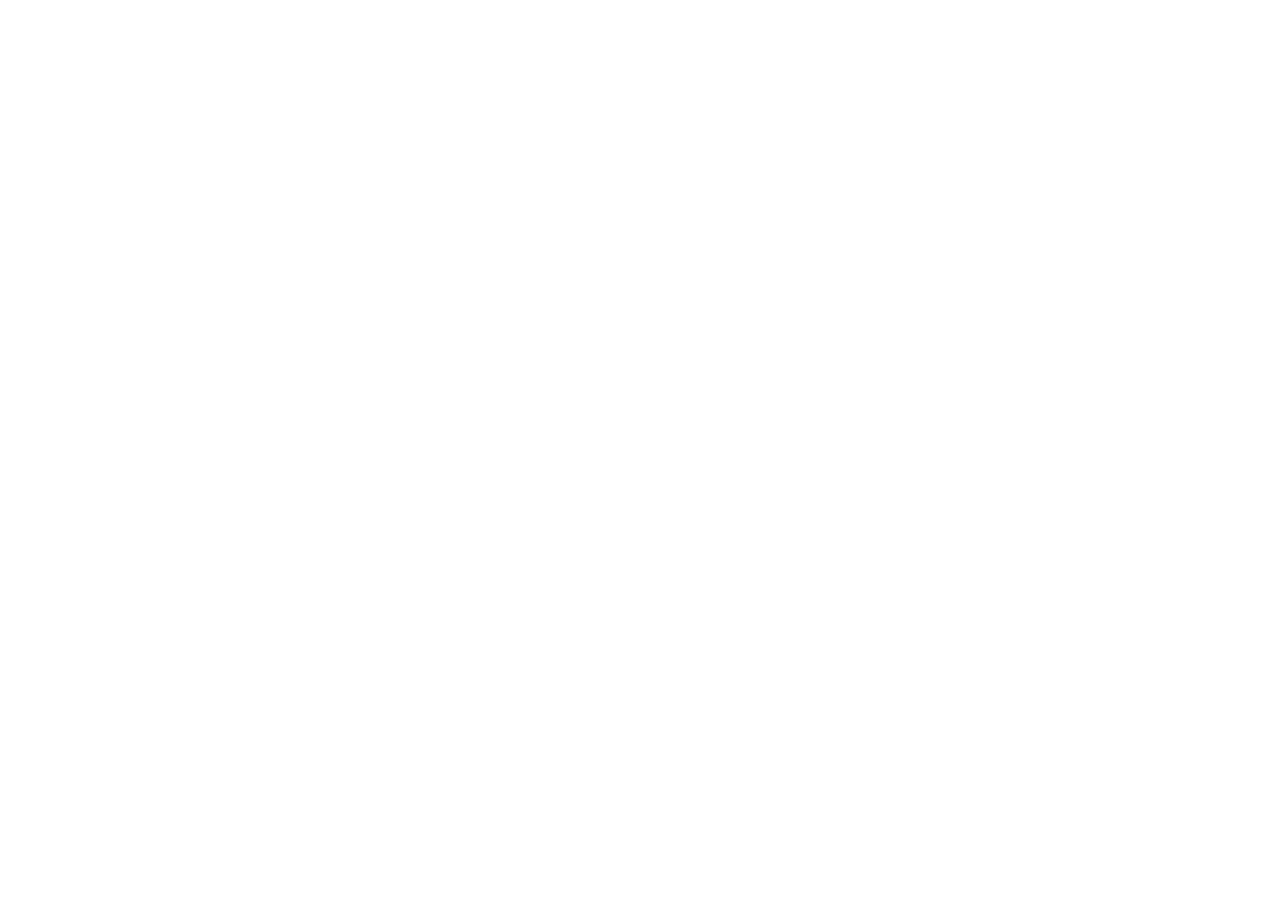
==== index.html @ 2709bdf6 "main commit" ====
<!doctype html>

<html lang="fr">
<head>
  <meta charset="utf-8">

  <title>X100</title>
  <meta name="description" content="Le choix du croissant">
  <meta name="author" content="aZerato">

  <!-- Compiled and minified CSS -->
  <link rel="stylesheet" href="https://cdnjs.cloudflare.com/ajax/libs/materialize/1.0.0/css/materialize.min.css">

  <!-- Compiled and minified JavaScript -->
  <script src="https://cdnjs.cloudflare.com/ajax/libs/materialize/1.0.0/js/materialize.min.js"></script>

  <script
    src="https://code.jquery.com/jquery-3.4.1.min.js"
    integrity="sha256-CSXorXvZcTkaix6Yvo6HppcZGetbYMGWSFlBw8HfCJo="
    crossorigin="anonymous"></script>
</head>

<body>
    
    <div data-component="appx100">

    </div>

    <script type="module" src="app/main.js"></script>
</body>
</html>
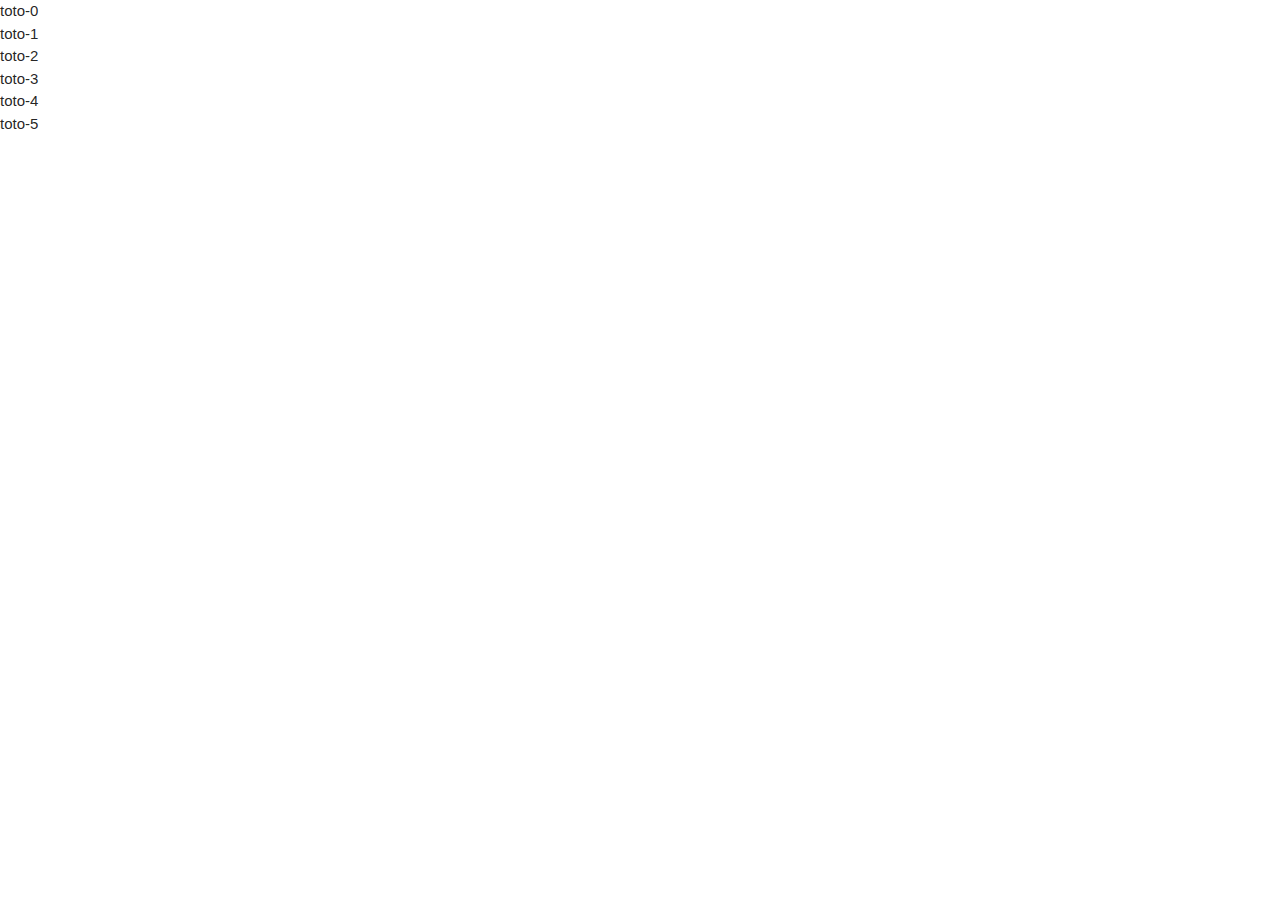
==== commit 79b896f3: "base rendering" ====
--- a/index.html
+++ b/index.html
@@ -23,7 +23,7 @@
 <body>
     
     <div data-component="appx100">
-
+        <div data-component="usersList"></div>
     </div>
 
     <script type="module" src="app/main.js"></script>
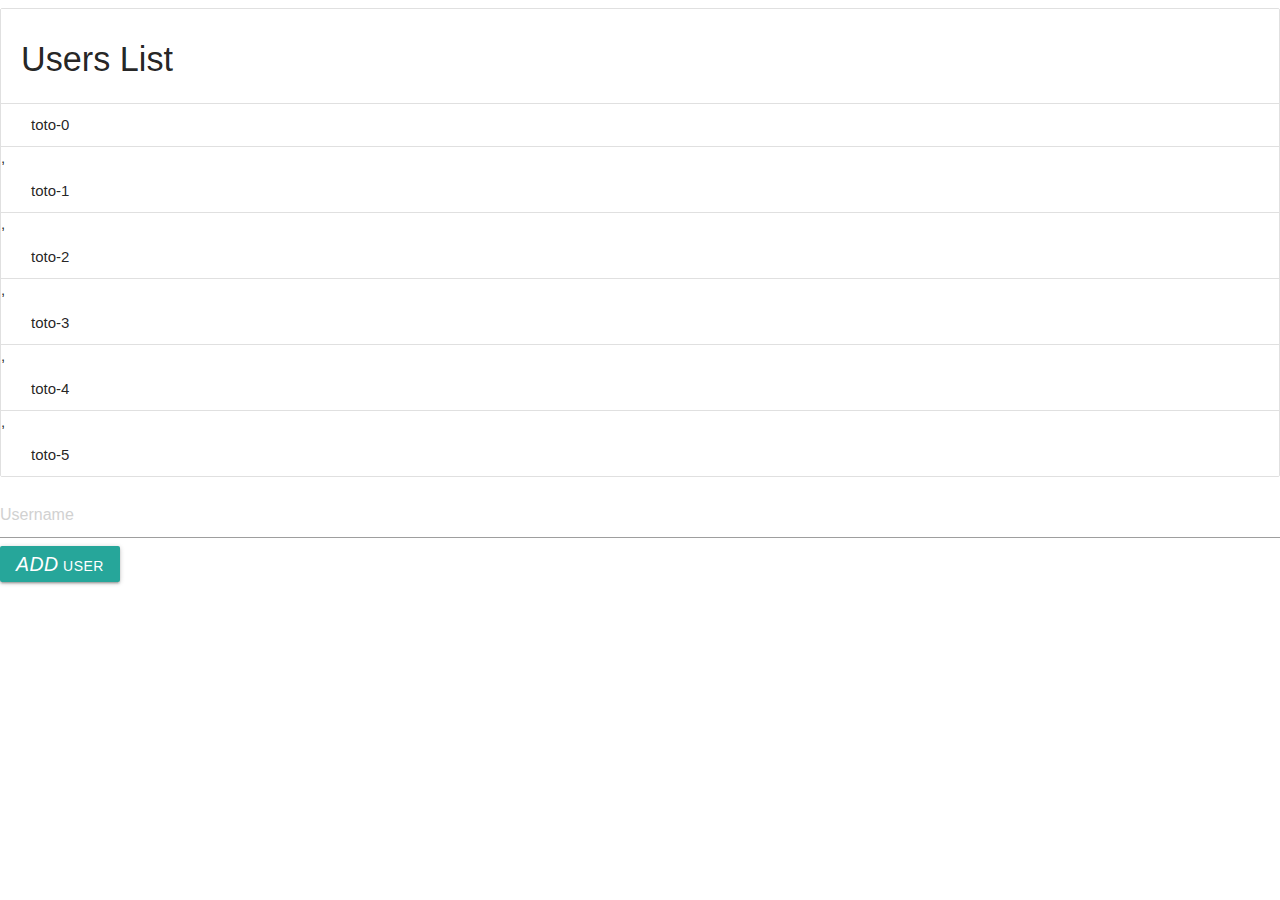
==== commit 78ec737d: "add event manager with form" ====
--- a/index.html
+++ b/index.html
@@ -24,6 +24,7 @@
     
     <div data-component="appx100">
         <div data-component="usersList"></div>
+        <div data-component="userForm"></div>
     </div>
 
     <script type="module" src="app/main.js"></script>
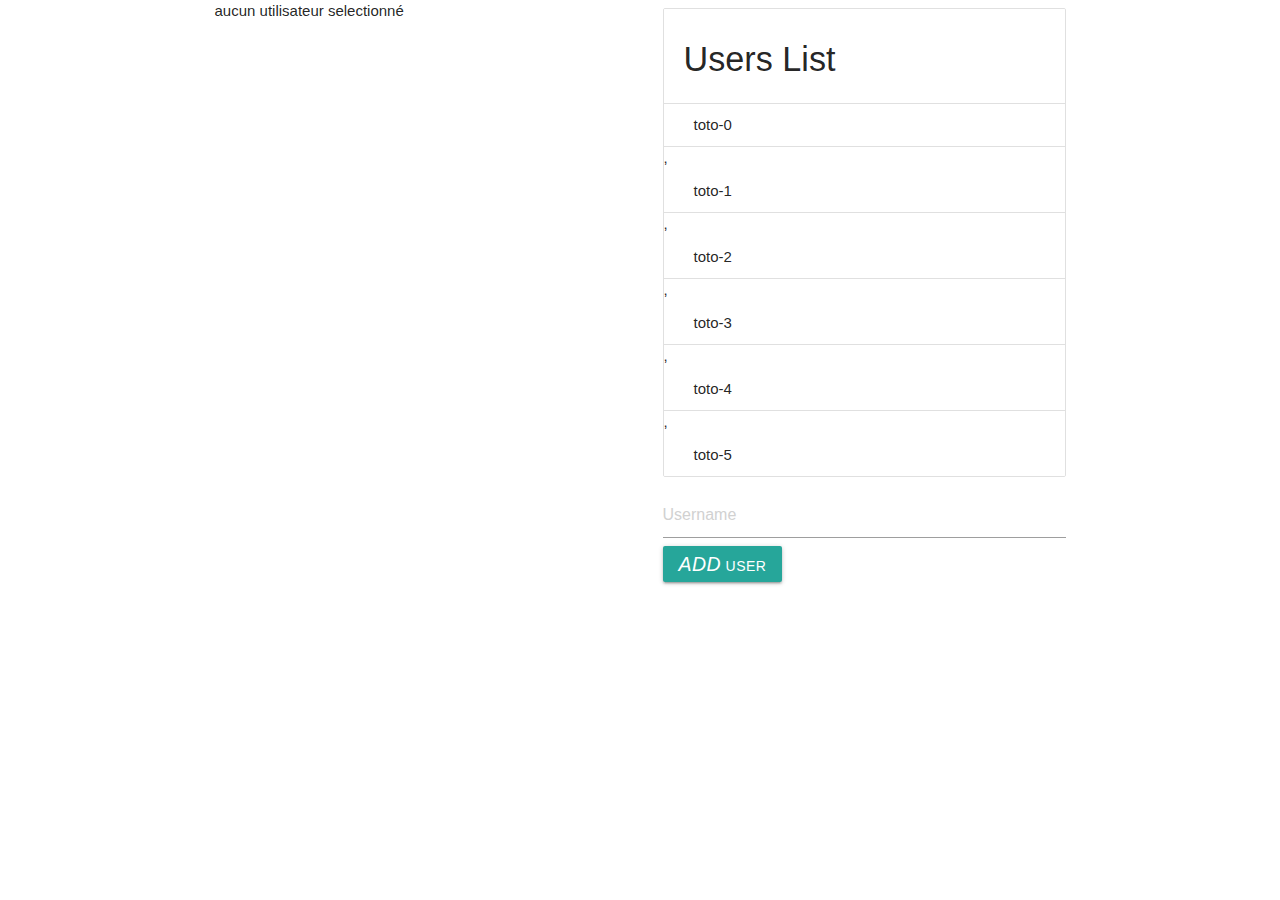
==== commit 7efed8e0: "selected item" ====
--- a/index.html
+++ b/index.html
@@ -13,18 +13,20 @@
 
   <!-- Compiled and minified JavaScript -->
   <script src="https://cdnjs.cloudflare.com/ajax/libs/materialize/1.0.0/js/materialize.min.js"></script>
-
-  <script
-    src="https://code.jquery.com/jquery-3.4.1.min.js"
-    integrity="sha256-CSXorXvZcTkaix6Yvo6HppcZGetbYMGWSFlBw8HfCJo="
-    crossorigin="anonymous"></script>
 </head>
 
 <body>
     
-    <div data-component="appx100">
-        <div data-component="usersList"></div>
-        <div data-component="userForm"></div>
+    <div class="container" data-component="appx100">
+        <div class="row">
+            <div class="col s6">
+                <div class="col s12" data-component="userDetails"></div>
+            </div>
+            <div class="col s6">
+                <div class="col s12" data-component="usersList"></div>
+                <div class="col s12" data-component="userForm"></div>
+            </div>
+        </div>
     </div>
 
     <script type="module" src="app/main.js"></script>
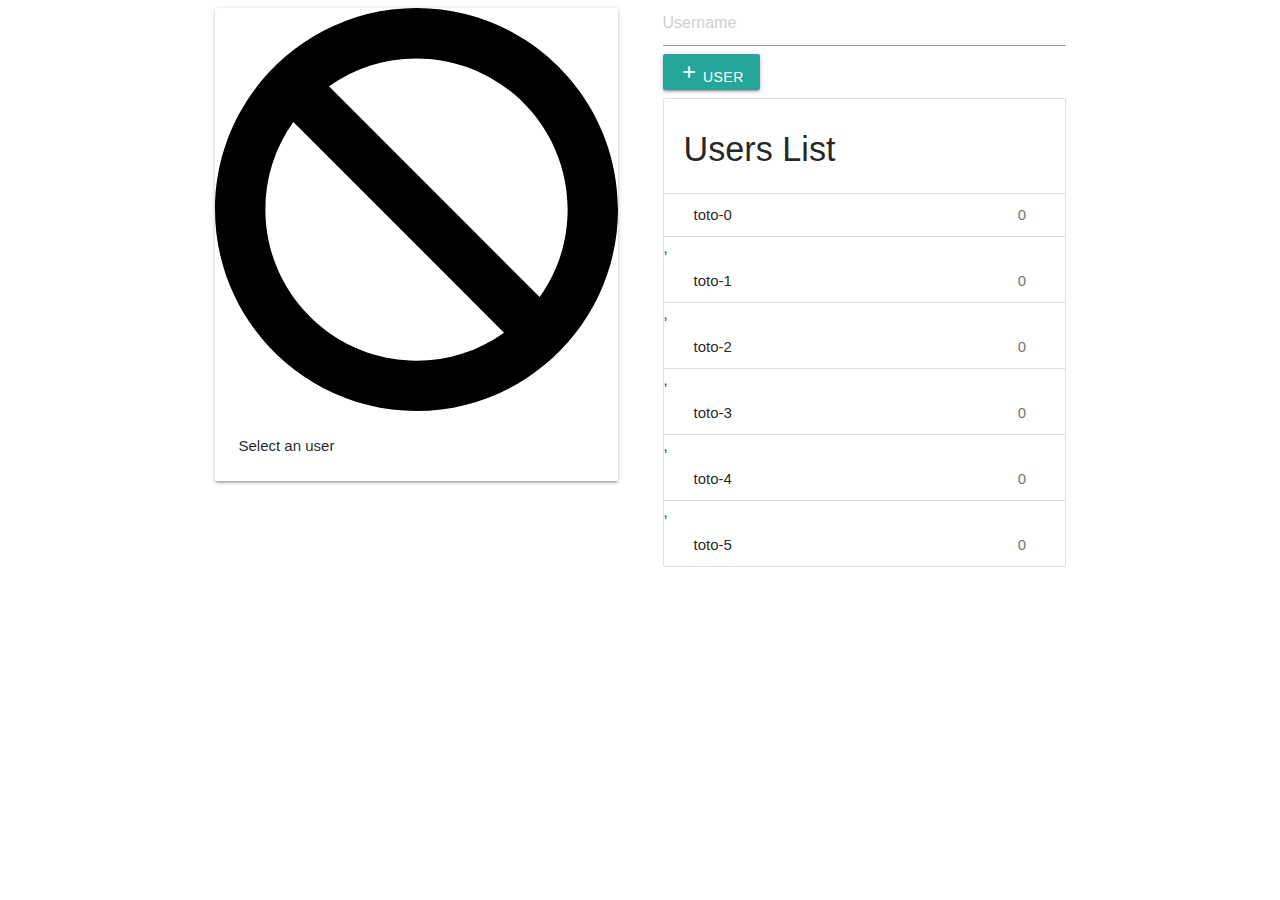
==== commit 389da087: "update : add remove count and some improvments" ====
--- a/index.html
+++ b/index.html
@@ -13,6 +13,8 @@
 
   <!-- Compiled and minified JavaScript -->
   <script src="https://cdnjs.cloudflare.com/ajax/libs/materialize/1.0.0/js/materialize.min.js"></script>
+
+  <link href="https://fonts.googleapis.com/icon?family=Material+Icons" rel="stylesheet">
 </head>
 
 <body>
@@ -23,8 +25,8 @@
                 <div class="col s12" data-component="userDetails"></div>
             </div>
             <div class="col s6">
+                <div class="col s12" data-component="userForm"></div>
                 <div class="col s12" data-component="usersList"></div>
-                <div class="col s12" data-component="userForm"></div>
             </div>
         </div>
     </div>
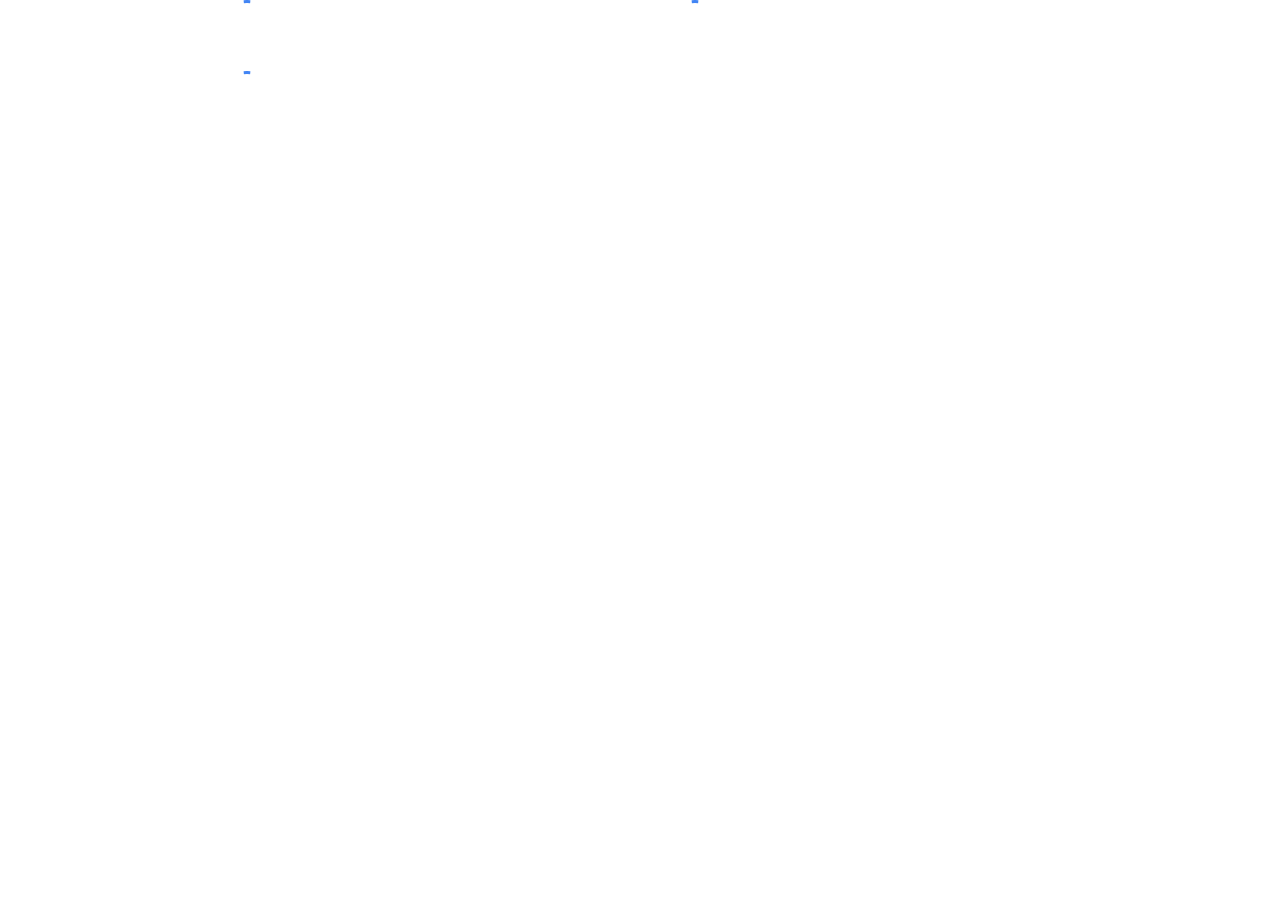
==== commit 19d314ec: "styles updates" ====
--- a/index.html
+++ b/index.html
@@ -21,13 +21,13 @@
     
     <div class="container" data-component="appx100">
         <div class="row">
-            <div class="col s6">
-                <div class="col s12" data-component="userDetails"></div>
-            </div>
-            <div class="col s6">
+            <div class="col m6">
                 <div class="col s12" data-component="userForm"></div>
                 <div class="col s12" data-component="usersList"></div>
             </div>
+            <div class="col m6">
+                    <div class="col s12" data-component="userDetails"></div>
+                </div>
         </div>
     </div>
 
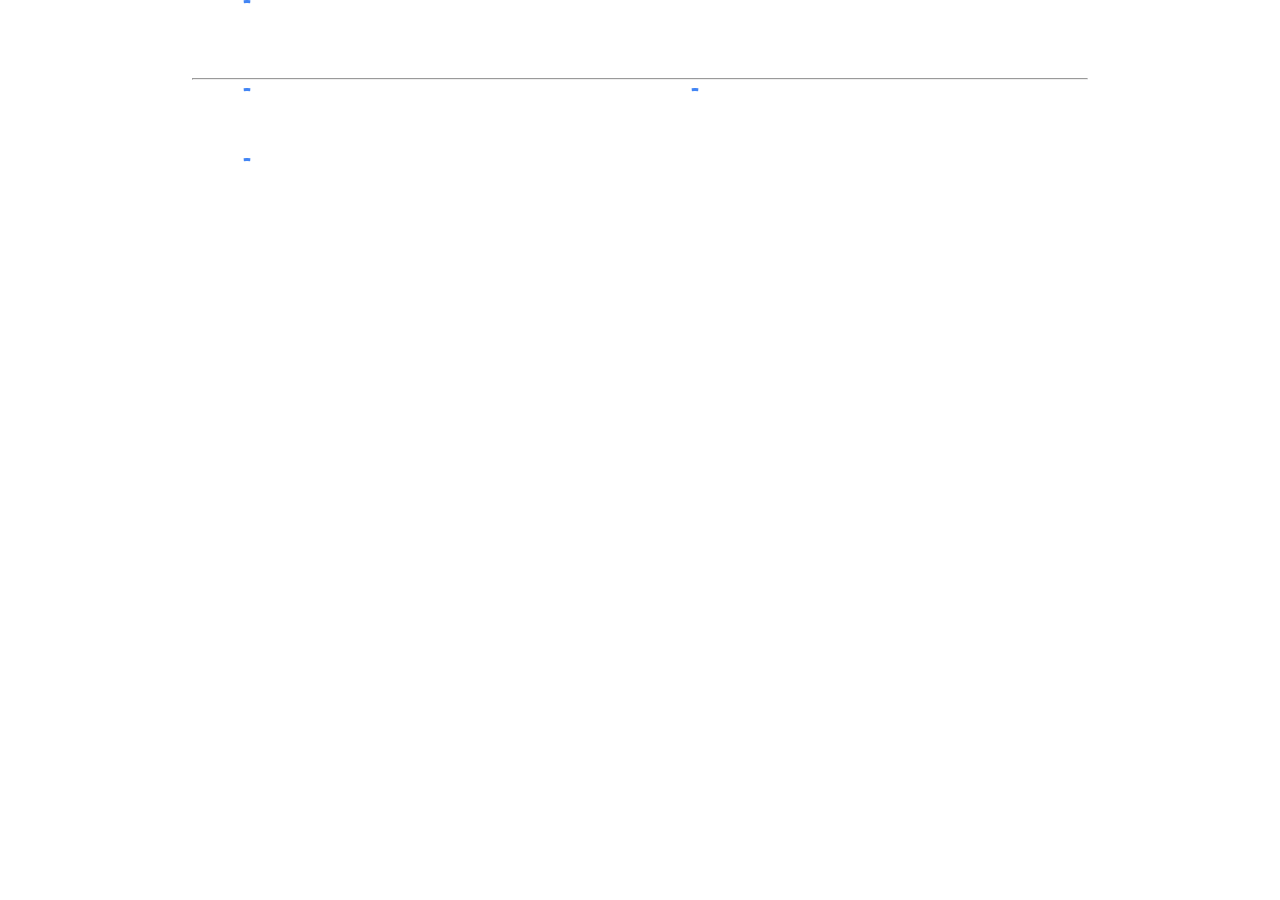
==== commit 6aafc9a9: "base random user selector" ====
--- a/index.html
+++ b/index.html
@@ -21,13 +21,17 @@
     
     <div class="container" data-component="appx100">
         <div class="row">
+            <div class="col m12">
+                <div class="col s12" data-component="userRandom"></div>
+            </div>
+            <hr class="col m12" />
             <div class="col m6">
                 <div class="col s12" data-component="userForm"></div>
                 <div class="col s12" data-component="usersList"></div>
             </div>
             <div class="col m6">
-                    <div class="col s12" data-component="userDetails"></div>
-                </div>
+                <div class="col s12" data-component="userDetails"></div>
+            </div>
         </div>
     </div>
 
